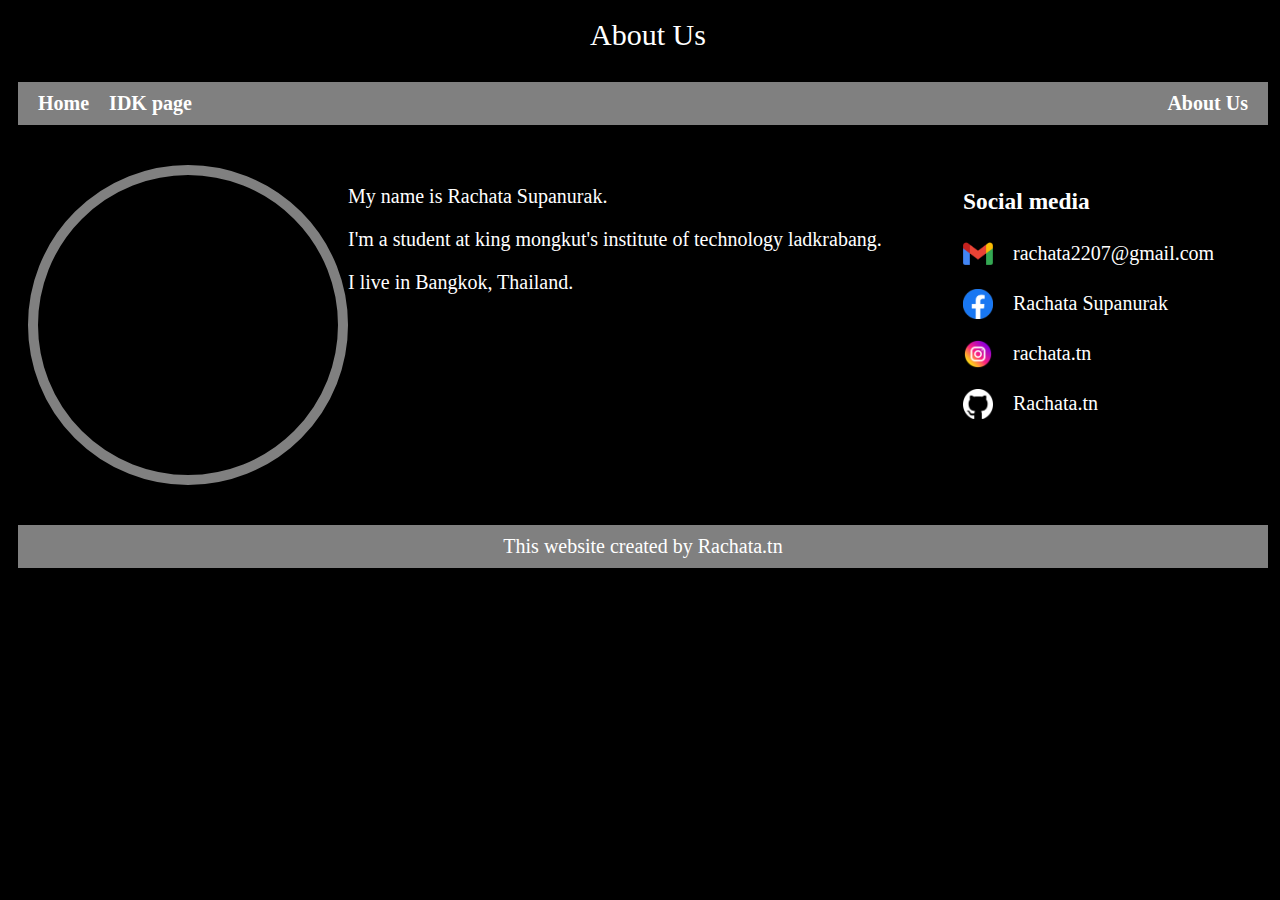
==== aboutUs.html @ 75a82450 "init commit" ====
<!DOCTYPE html>
<html lang="en">

<head>
    <meta charset="UTF-8">
    <meta name="viewport" content="width=device-width, initial-scale=1.0">
    <title>About Us</title>
    <link rel="stylesheet" href="./css/main.css">
    <link rel="stylesheet" href="./css/aboutus.css">
</head>

<body>
    <header>
        About Us
    </header>
    <nav>
        <li><a href="index.html" class="menu">Home</a></li>
        <li><a href="#" class="menu">IDK page</a></li>
        <li><a href="aboutUs.html" class="menu">About Us</a></li>
    </nav>
    <main class="mainGrid">
        <article>
            <section id="profile-section">
                <img id="profile-img" src="./images/IMG_8491.jpg" alt="profile">
                <div>
                    <p>My name is Rachata Supanurak.</p>
                    <p>I'm a student at king mongkut's institute of technology ladkrabang.</p>
                    <p>I live in Bangkok, Thailand.</p>
                </div>
            </section>
        </article>
        <aside>
            <h3>Social media</h3>
            <p class="centered-text"><img src="./images/gmail.png" alt="github" width="30" height="30"><a
                    class="social-margin" href="mailto:rachata22097@gmail.com">rachata2207@gmail.com</a></p>
            <p class="centered-text"><img src="./images/facebook.png" height="30" width="30" alt="facebook"><a
                    class="social-margin" href="https://www.facebook.com/rachata.supanurak/">Rachata Supanurak</a></p>
            <p class="centered-text"><img src="./images/instagram.png" alt="instagram" width="30" height="30"><a
                    class="social-margin" href="https://www.instagram.com/rachata.tn/">rachata.tn</a>
            <p>
            <p class="centered-text"><img src="./images/github.png" alt="github" width="30" height="30"><a
                    class="social-margin" href="https://github.com/RachataS">Rachata.tn</a></p>
        </aside>
    </main>
    <footer>
        This website created by Rachata.tn
    </footer>
</body>

</html>
---- css/main.css ----
body {
    width: 100%;
    font-size: 20px;
    font-family: Georgia, 'Times New Roman', Times, serif;
    background-color: black;
    color: white;
}

header {
    display: flex;
    padding: 10px 0px;
    font-size: 1.5em;
    justify-content: center;
}

nav {
    display: flex;
    justify-content: space-between;
    margin: 20px 20px 20px 10px;
    padding: 10px;
    font-size: 20px;
    background-color: grey;

    li:nth-child(3) {
        margin-left: auto;
    }
}

li {
    list-style: none;
    margin: 0 10px;
}

footer {
    display: flex;
    justify-content: center;
    background-color: gray;
    padding: 10px;
    margin: 20px 20px 20px 10px;
}

.menu {
    color: white;
    font-weight: bold;
    text-decoration: none;
}

/* responsive when width >750 */
@media screen and (min-width:750px) {
    .mainGrid {
        display: grid;
        grid-template-columns: 3fr 1fr;
        gap: 20px;
        padding: 20px;
    }
}

/* responsive when width >1400 */
@media screen and (min-width:1400px) {
    .mainGrid {
        display: grid;
        grid-template-columns: 3fr 1fr;
        gap: 20px;
        padding: 20px;
    }

    .gridContent {
        display: grid;
        grid-template-columns: 50% 50%;
    }
}
---- css/aboutus.css ----
.centered-text {
    display: flex;
    flex-direction: row;
    align-items: center;
}

.social-margin {
    margin-left: 20px;
    color: white;
    text-decoration: none
}

#profile-img {
    border-radius: 50%;
    object-fit: cover;
    width: 300px;
    height: 300px;
    border: 10px solid gray;
}

#profile-section {
    display: grid;
    grid-template-columns: 1.3fr 2.7fr;
}
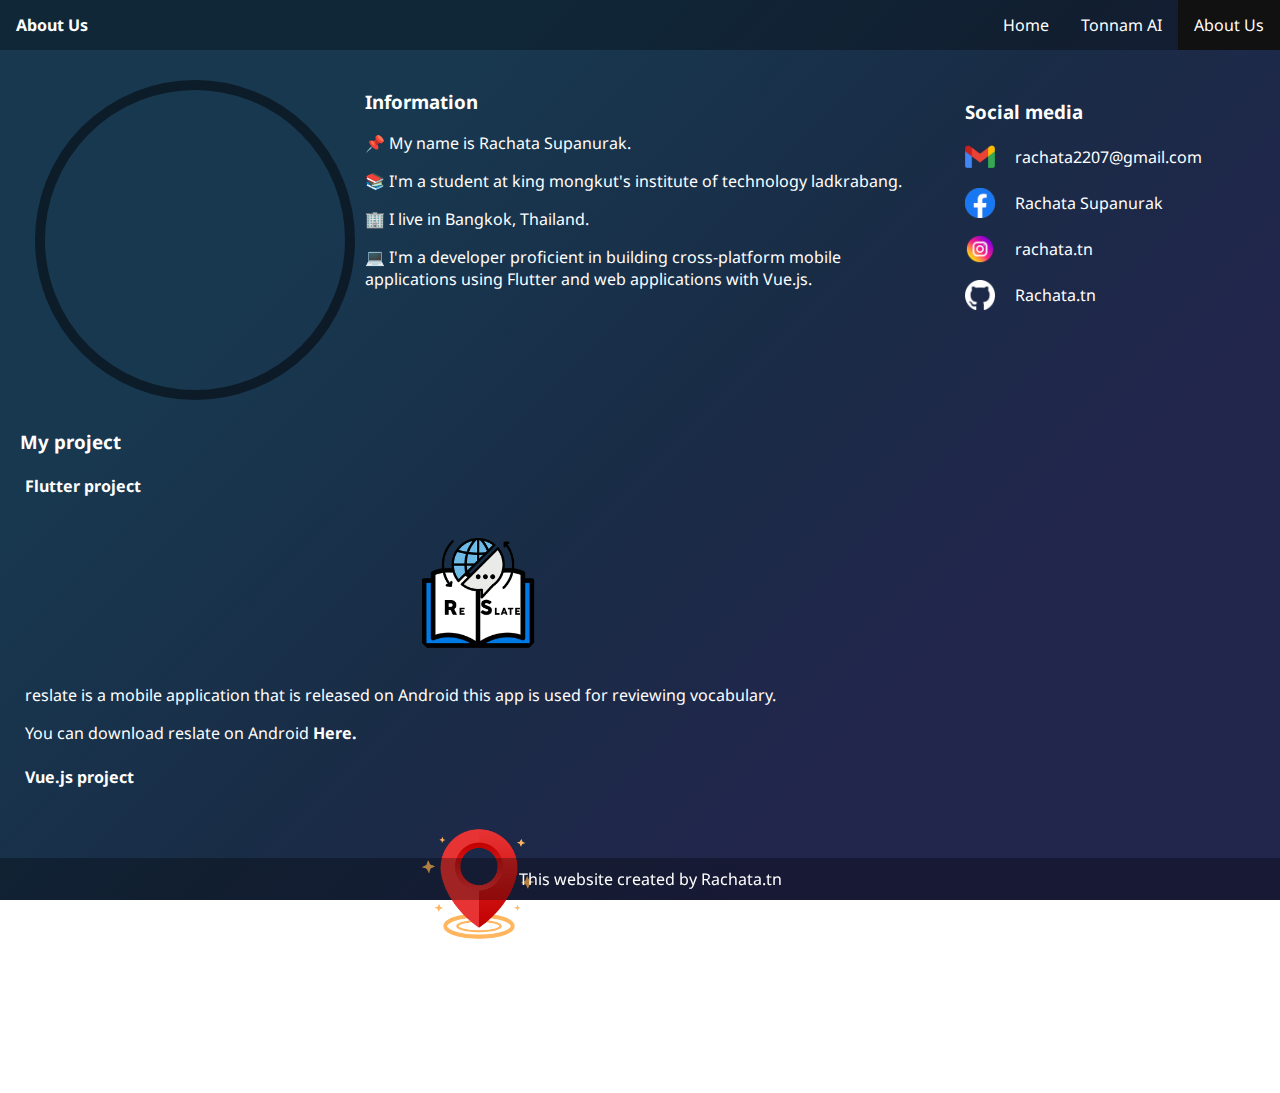
==== commit 53b7eb57: "add more contents" ====
--- a/aboutUs.html
+++ b/aboutUs.html
@@ -10,41 +10,73 @@
 </head>
 
 <body>
-    <header>
-        About Us
-    </header>
     <nav>
-        <li><a href="index.html" class="menu">Home</a></li>
-        <li><a href="#" class="menu">IDK page</a></li>
-        <li><a href="aboutUs.html" class="menu">About Us</a></li>
-    </nav>
-    <main class="mainGrid">
-        <article>
-            <section id="profile-section">
-                <img id="profile-img" src="./images/IMG_8491.jpg" alt="profile">
-                <div>
-                    <p>My name is Rachata Supanurak.</p>
-                    <p>I'm a student at king mongkut's institute of technology ladkrabang.</p>
-                    <p>I live in Bangkok, Thailand.</p>
-                </div>
-            </section>
-        </article>
-        <aside>
-            <h3>Social media</h3>
-            <p class="centered-text"><img src="./images/gmail.png" alt="github" width="30" height="30"><a
-                    class="social-margin" href="mailto:rachata22097@gmail.com">rachata2207@gmail.com</a></p>
-            <p class="centered-text"><img src="./images/facebook.png" height="30" width="30" alt="facebook"><a
-                    class="social-margin" href="https://www.facebook.com/rachata.supanurak/">Rachata Supanurak</a></p>
-            <p class="centered-text"><img src="./images/instagram.png" alt="instagram" width="30" height="30"><a
-                    class="social-margin" href="https://www.instagram.com/rachata.tn/">rachata.tn</a>
-            <p>
-            <p class="centered-text"><img src="./images/github.png" alt="github" width="30" height="30"><a
-                    class="social-margin" href="https://github.com/RachataS">Rachata.tn</a></p>
-        </aside>
-    </main>
-    <footer>
-        This website created by Rachata.tn
-    </footer>
+        <ul>
+            <li>
+                <header>
+                    About Us
+                </header>
+            </li>
+            <li><a href="aboutUs.html" class="active">About Us</a></li>
+            <li><a href="TonnamAI.html" class="menu">Tonnam AI</a></li>
+            <li><a href="index.html" class="menu">Home</a></li>
+        </ul>
+        <main class="mainGrid">
+            <article>
+                <section id="profile-section">
+                    <img id="profile-img" src="./images/IMG_8491.jpg" alt="profile">
+                    <div>
+                        <h3>Information</h3>
+                        <p>📌 My name is Rachata Supanurak.</p>
+                        <p>📚 I'm a student at king mongkut's institute of technology ladkrabang.</p>
+                        <p>🏢 I live in Bangkok, Thailand.</p>
+                        <p>💻 I'm a developer proficient in building cross-platform mobile applications using
+                            Flutter and web applications
+                            with Vue.js.</p>
+                    </div>
+                </section>
+                <h3>My project</h3>
+                <content class="gridContent">
+                    <section class="project">
+                        <h4>Flutter project</h4>
+                        <img class="app-images" src="./images/favicon.png" alt="reslate">
+                        <p>reslate is a mobile application that is released on Android this app is used for reviewing
+                            vocabulary.</p>
+                        <p>You can download reslate on Android <a
+                                href="https://play.google.com/store/apps/details?id=com.rstn.reslate&pcampaignid=web_share"><b>Here.</b></a>
+                        </p>
+                    </section>
+                    <section class="project">
+                        <h4>Vue.js project</h4>
+                        <img class="app-images"
+                            src="./images/—Pngtree—red gradient positioning flat business_4478685.png"
+                            alt="emp-checkin">
+                        <p>Employee check-in is a web application that uses esp 8266 with RFID to check the start time
+                            and
+                            finish time of employees.</p>
+                        <p>You can get source code of employee check-in <a
+                                href="https://github.com/RachataS/employeeCheckin.git"><b>Here.</b></a></p>
+
+                    </section>
+                </content>
+            </article>
+            <aside>
+                <h3>Social media</h3>
+                <p class="centered-text"><img src="./images/gmail.png" alt="github" width="30" height="30"><a
+                        class="aside-margin" href="mailto:rachata22097@gmail.com">rachata2207@gmail.com</a></p>
+                <p class="centered-text"><img src="./images/facebook.png" height="30" width="30" alt="facebook"><a
+                        class="aside-margin" href="https://www.facebook.com/rachata.supanurak/">Rachata Supanurak</a>
+                </p>
+                <p class="centered-text"><img src="./images/instagram.png" alt="instagram" width="30" height="30"><a
+                        class="aside-margin" href="https://www.instagram.com/rachata.tn/">rachata.tn</a>
+                <p>
+                <p class="centered-text"><img src="./images/github.png" alt="github" width="30" height="30"><a
+                        class="aside-margin" href="https://github.com/RachataS">Rachata.tn</a></p>
+            </aside>
+        </main>
+        <footer>
+            This website created by Rachata.tn
+        </footer>
 </body>
 
 </html>--- a/css/main.css
+++ b/css/main.css
@@ -1,61 +1,171 @@
+/*Importing Google Fonts - Noto Sans*/
+@import 'https://fonts.googleapis.com/css?family=Noto+Sans';
+
+/* Body styling*/
 body {
+    margin: 0px;
+    padding: 0px;
     width: 100%;
-    font-size: 20px;
-    font-family: Georgia, 'Times New Roman', Times, serif;
-    background-color: black;
-    color: white;
-}
-
-header {
-    display: flex;
-    padding: 10px 0px;
-    font-size: 1.5em;
-    justify-content: center;
-}
-
-nav {
-    display: flex;
-    justify-content: space-between;
-    margin: 20px 20px 20px 10px;
-    padding: 10px;
-    font-size: 20px;
-    background-color: grey;
-
-    li:nth-child(3) {
-        margin-left: auto;
-    }
-}
-
-li {
-    list-style: none;
-    margin: 0 10px;
-}
-
+    font: 16px 'Noto Sans', sans-serif;
+    background: -moz-linear-gradient(-45deg, #183850 0, #183850 25%, #192C46 50%, #22254C 75%, #22254C 100%);
+    background: -webkit-linear-gradient(-45deg, #183850 0, #183850 25%, #192C46 50%, #22254C 75%, #22254C 100%);
+    background-repeat: no-repeat;
+    background-attachment: fixed;
+    color: white;
+}
+
+/* Styling for headers within list items*/
+li header {
+    font-size: 14px;
+    font-weight: bold;
+    display: block;
+    color: white;
+    text-align: center;
+    padding: 14px 16px;
+    text-decoration: none;
+    float: inline-start;
+}
+
+/* Navigation styling*/
+nav ul {
+    list-style-type: none;
+    margin: 0px;
+    padding: 0px;
+    overflow: hidden;
+    background: rgba(0, 0, 0, 0.3);
+    width: 100%;
+
+    /* Styling for the first child list item*/
+    li:nth-child(1) {
+        margin-right: auto;
+    }
+}
+
+/* Styling for anchor tags within list items*/
+li a {
+    font-size: 14px;
+    display: block;
+    color: white;
+    text-align: center;
+    padding: 14px 16px;
+    text-decoration: none;
+    float: inline-end;
+}
+
+/* Hover effect for anchor tags except the active one*/
+li a:hover:not(.active) {
+    background-color: #111;
+}
+
+/* Styling for active anchor tag*/
+li a.active {
+    background-color: #111;
+}
+
+/* Section styling*/
+section {
+    margin: 0px 5px;
+}
+
+/* Aside styling*/
+aside {
+    margin: 10px;
+}
+
+/* Footer styling*/
 footer {
     display: flex;
     justify-content: center;
-    background-color: gray;
     padding: 10px;
-    margin: 20px 20px 20px 10px;
-}
-
+    background: rgba(0, 0, 0, 0.3);
+}
+
+/* Styling for menu links*/
 .menu {
     color: white;
-    font-weight: bold;
-    text-decoration: none;
-}
-
-/* responsive when width >750 */
-@media screen and (min-width:750px) {
+    text-decoration: none;
+}
+
+/* Styling for AI icon image*/
+#AI-icon {
+    border: 5px solid rgba(0, 0, 0, 0.5);
+    width: 50%;
+    /* Default image size */
+    height: auto;
+    margin: 10px;
+    display: block;
+    margin: 0 auto;
+}
+
+/* Styling for AI image*/
+.AI-img {
+    width: 300px;
+    /* Default image size for small screens */
+    height: auto;
+    margin: 10px;
+    display: block;
+    margin: 0 auto;
+}
+
+/*Styling for PS image*/
+#ps-img {
+    width: 100px;
+    height: auto;
+    margin: 10px;
+    display: block;
+    margin: 0 auto;
+}
+
+/* Styling for more details*/
+.more-detail {
+    color: white;
+    font-size: 16px;
+}
+
+/*Styling for references*/
+.ref {
+    font-size: 16px;
+}
+
+/*Styling for video container*/
+.video-container {
+    display: block;
+    margin: 0 auto;
+    width: 50%;
+    mask-border: 0;
+}
+
+/* Styling for images within aside*/
+.aside-img {
+    width: 30px;
+    height: 30px;
+}
+
+/* Media query for larger screens (minimum width 900px)*/
+@media screen and (min-width:900px) {
     .mainGrid {
         display: grid;
         grid-template-columns: 3fr 1fr;
         gap: 20px;
         padding: 20px;
     }
-}
-
-/* responsive when width >1400 */
+
+    /* Edit font size for larger screens */
+    li header {
+        font-size: 16px;
+    }
+
+    li a {
+        font-size: 16px;
+    }
+
+    .video-container {
+        width: 500px;
+        height: 300px;
+    }
+}
+
+/* Media query for very large screens (minimum width 1400px)*/
 @media screen and (min-width:1400px) {
     .mainGrid {
         display: grid;
@@ -68,4 +178,25 @@
         display: grid;
         grid-template-columns: 50% 50%;
     }
+
+}
+
+/*Styling for centered text*/
+.centered-text {
+    display: flex;
+    flex-direction: row;
+    align-items: center;
+}
+
+/*Styling for general anchor tags*/
+a {
+    color: white;
+    text-decoration: none;
+}
+
+/*Styling for margin of aside elements*/
+.aside-margin {
+    margin-left: 20px;
+    color: white;
+    text-decoration: none;
 }--- a/css/aboutus.css
+++ b/css/aboutus.css
@@ -1,24 +1,38 @@
-.centered-text {
-    display: flex;
-    flex-direction: row;
-    align-items: center;
-}
-
-.social-margin {
-    margin-left: 20px;
-    color: white;
-    text-decoration: none
-}
-
+/* Styling for profile image */
 #profile-img {
     border-radius: 50%;
     object-fit: cover;
     width: 300px;
     height: 300px;
-    border: 10px solid gray;
+    border: 10px solid rgba(0, 0, 0, 0.5);
+    margin: 10px;
 }
 
-#profile-section {
-    display: grid;
-    grid-template-columns: 1.3fr 2.7fr;
+
+/* Styling for application images */
+.app-images {
+    border-radius: 90%;
+    object-fit: cover;
+    width: 150px;
+    height: 150px;
+    /* border: 5px solid rgba(0, 0, 0, 0.5); */
+    /* background-color: white; */
+    display: block;
+    margin: 0 auto;
+}
+
+footer {
+    position: fixed;
+    left: 0;
+    bottom: 0;
+    width: 100%;
+    text-align: center;
+}
+
+/*  Media query for larger screens (minimum width 900px) */
+@media screen and (min-width:900px) {
+    #profile-section {
+        display: grid;
+        grid-template-columns: 1.3fr 2.7fr;
+    }
 }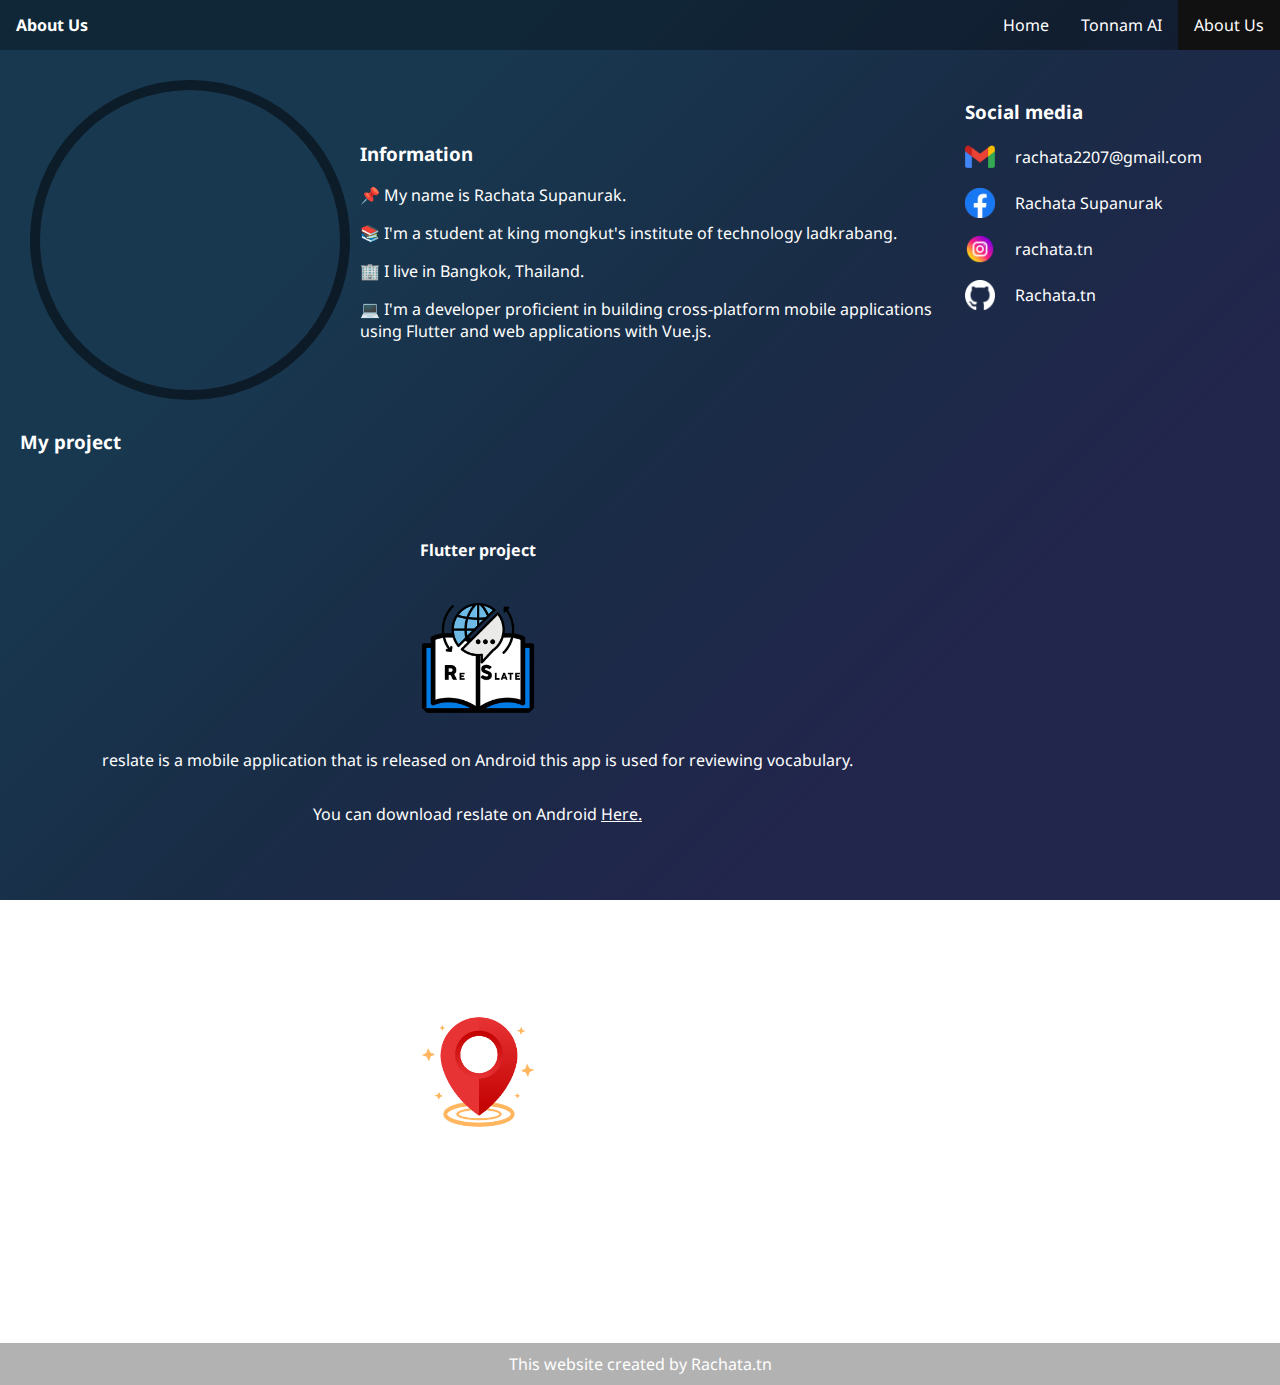
==== commit f0cb17ec: "edit web format" ====
--- a/aboutUs.html
+++ b/aboutUs.html
@@ -43,7 +43,7 @@
                         <p>reslate is a mobile application that is released on Android this app is used for reviewing
                             vocabulary.</p>
                         <p>You can download reslate on Android <a
-                                href="https://play.google.com/store/apps/details?id=com.rstn.reslate&pcampaignid=web_share"><b>Here.</b></a>
+                                href="https://play.google.com/store/apps/details?id=com.rstn.reslate&pcampaignid=web_share"><u>Here.</u></a>
                         </p>
                     </section>
                     <section class="project">
@@ -55,7 +55,7 @@
                             and
                             finish time of employees.</p>
                         <p>You can get source code of employee check-in <a
-                                href="https://github.com/RachataS/employeeCheckin.git"><b>Here.</b></a></p>
+                                href="https://github.com/RachataS/employeeCheckin.git"><u>Here.</u></a></p>
 
                     </section>
                 </content>
--- a/css/main.css
+++ b/css/main.css
@@ -62,9 +62,15 @@
     background-color: #111;
 }
 
-/* Section styling*/
-section {
-    margin: 0px 5px;
+content {
+    section {
+        position: relative;
+        display: flex;
+        flex-direction: column;
+        padding: 5%;
+        justify-content: center;
+        align-items: center;
+    }
 }
 
 /* Aside styling*/
@@ -99,7 +105,7 @@
 
 /* Styling for AI image*/
 .AI-img {
-    width: 300px;
+    width: 50%;
     /* Default image size for small screens */
     height: auto;
     margin: 10px;
@@ -139,6 +145,16 @@
 .aside-img {
     width: 30px;
     height: 30px;
+}
+
+@media screen and (max-width:900px) {
+    section {
+        padding: 5%;
+    }
+
+    h3 {
+        padding: 5%;
+    }
 }
 
 /* Media query for larger screens (minimum width 900px)*/
--- a/css/aboutus.css
+++ b/css/aboutus.css
@@ -21,12 +21,12 @@
     margin: 0 auto;
 }
 
-footer {
-    position: fixed;
-    left: 0;
-    bottom: 0;
-    width: 100%;
-    text-align: center;
+
+
+#profile-section {
+    display: flex;
+    flex-direction: column;
+    align-items: center;
 }
 
 /*  Media query for larger screens (minimum width 900px) */
